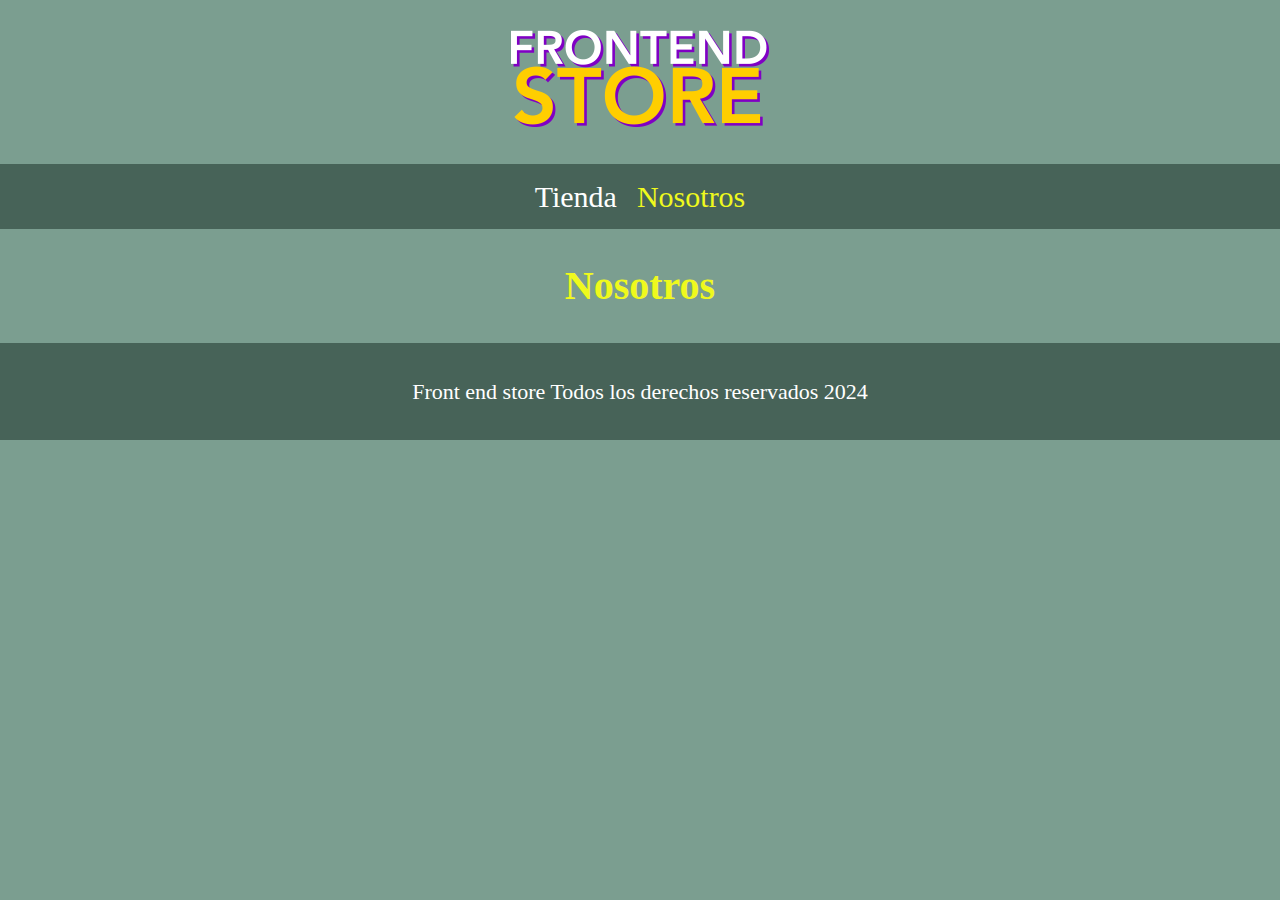
==== nosotros.html @ 721c060c "se termino de estilar el nav y el subtitulo" ====
<!DOCTYPE html>
<html lang="en">
<head>
    <meta charset="UTF-8">
    <meta name="viewport" content="width=device-width, initial-scale=1.0">
    <title>Store</title>
    <link rel="stylesheet" href="./css/normalize.css">
    <link rel="preconnect" href="https://fonts.googleapis.com">
    <link rel="preconnect" href="https://fonts.gstatic.com" crossorigin>
    <link href="https://fonts.googleapis.com/css2?family=Staatliches&display=swap" rel="stylesheet">
    <link rel="stylesheet" href="./css/style.css">
</head>
<body>
    
    <header class="header">
        <a href="index.html">
            <img class="header__logo" src="./img/logo.png" alt="Logotipo">
        </a>
    </header>

    <nav class="navegacion">
        <a class="navegacion__enlace" href="index.html">Tienda</a>
        <a class="navegacion__enlace navegaccion__enlace--activo" href="nosotros.html">Nosotros</a>
    </nav>

    <main class="contenedor">
        <h1>Nosotros</h1>
    </main>

    <footer class="footer">
        <p class="footer__texto">Front end store Todos los derechos reservados 2024</p>
    </footer>

</body>
</html>
---- css/style.css ----
:root {
    --primario: #7B9E90;
    --PrimarioOscuro: #476358;
    --secundario: #EFF91D;
    --secundarioOscuro: #CBD419;
    --blanco: #fff;
    --negro: #000;

    --fuentePrincipal: .staatliches-regular {
        font-family: "Staatliches", sans-serif;
        font-weight: 400;
        font-style: normal;
      }     
}

html {
    box-sizing: border-box;
    font-size: 62.5%;  /*1 rem = 10px*/
}
*, *:before, *:after {
    box-sizing: inherit;
}

/*Globales */

body {
  background-color: var(--primario);
  font-size: 1.6rem;
  line-height: 1.5; /*interlineado*/
}

p {
  font-size: 1.8rem;
  font-family: Arial, Helvetica, sans-serif;
  color: var(--blanco);
}

a {
  text-decoration: none;
}

img {
  max-width: 100%; /*la imagen vuelve a su tamaño mas pequeño*/
}

.contenedor {
  max-width: 120rem; /*define el tamaño maximo que un elemnto puede tener*/
  margin: 0 auto;  /*para centrar el contenido*/
}

/*HEADINGS*/

h1, h2, h3 {
  text-align: center;
  color: var(--secundario);
  font-family: var(--fuentePrincipal);
}

h1 {
  font-size: 4rem;
}

h2 {
  font-size: 3.2rem;
}

h3 {
  font-size: 2.4rem;
}

/*HEADER*/

.header {
  display: flex;
  justify-content: center;

}

.header__logo {
  margin: 3rem 0;
}

/*Footer*/

.footer {
  background-color: var(--PrimarioOscuro);
  padding: 1rem 0;
  margin-top: 2rem;
}

.footer__texto {
  font-family: var(--fuentePrincipal);
  font-size: 2.2rem;
  text-align: center;
}

/*Navegacion*/

.navegacion {
  background-color: var(--PrimarioOscuro);
  padding: 1rem 0; /*1 rem arriba y abajo e izquierda y derecha 0*/
  display:flex;
  justify-content: center; /*para centrar el contenido*/
  gap: 2rem;             /*separa cada uno de los elementos en 2 rem esto solo se ocupa en flexbox*/
}

.navegacion__enlace {
  font-family: var(--fuentePrincipal);
  color: var(--blanco);
  font-size: 3rem;
}

.navegaccion__enlace--activo,
.navegacion__enlace:hover {
  color: var(--secundario);
}
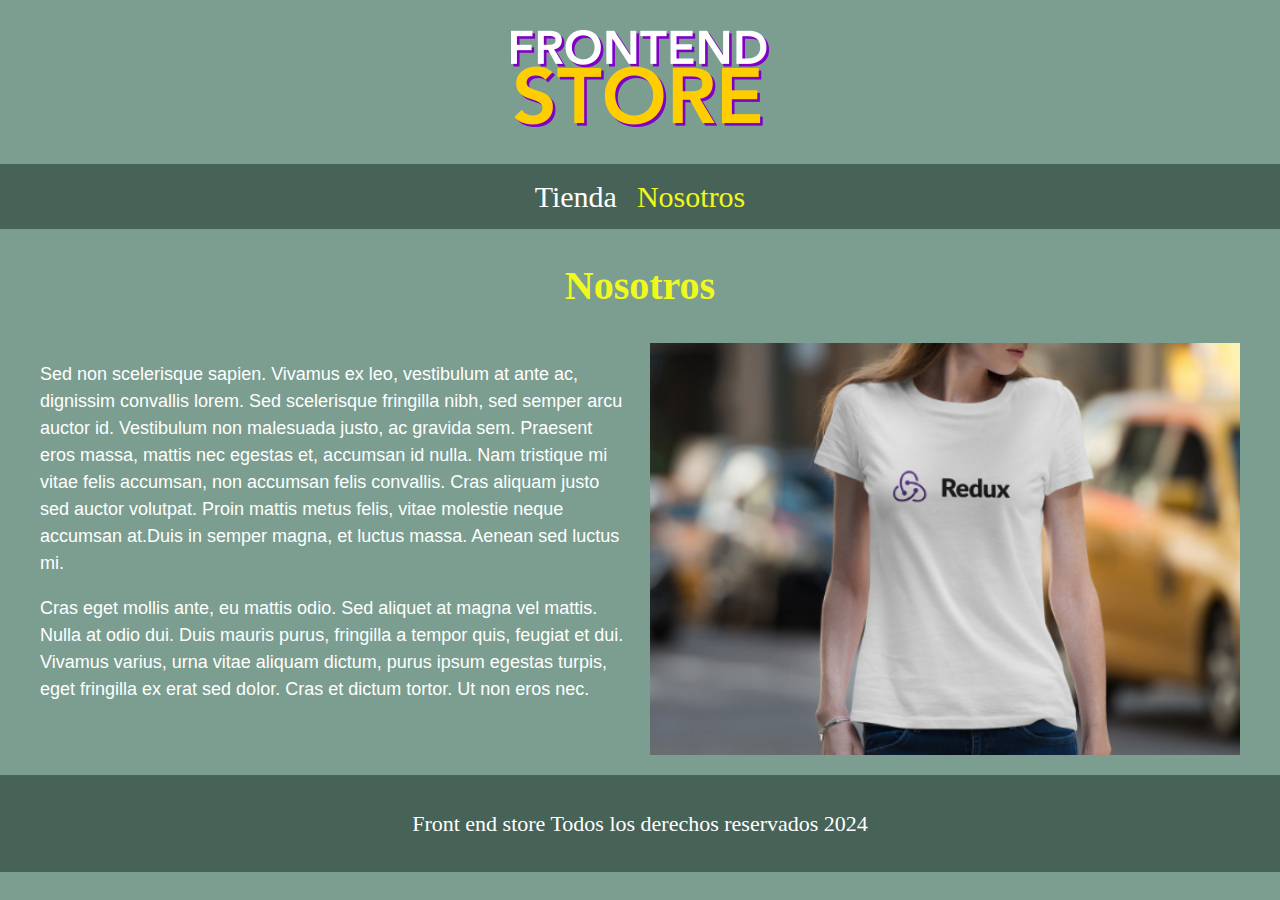
==== commit 81cfeaed: "Creando la pagina nosotros" ====
--- a/nosotros.html
+++ b/nosotros.html
@@ -25,6 +25,24 @@
 
     <main class="contenedor">
         <h1>Nosotros</h1>
+
+        <div class="nosotros">
+            <div class="nosotros__contenido">
+                <P>
+                    Sed non scelerisque sapien. Vivamus ex leo, vestibulum at ante ac, dignissim convallis lorem. Sed scelerisque 
+                    fringilla nibh, sed semper arcu auctor id. Vestibulum non malesuada justo, ac gravida sem. Praesent eros massa, 
+                    mattis nec egestas et, accumsan id nulla. Nam tristique mi vitae felis accumsan, non accumsan felis convallis. 
+                    Cras aliquam justo sed auctor volutpat. Proin mattis metus felis, vitae molestie neque accumsan at.Duis in semper 
+                    magna, et luctus massa. Aenean sed luctus mi.</P>
+
+                <p>
+                    Cras eget mollis ante, eu mattis odio. Sed aliquet at magna vel mattis. Nulla at odio dui. Duis mauris purus, fringilla
+                    a tempor quis, feugiat et dui. Vivamus varius, urna vitae aliquam dictum, purus ipsum egestas turpis, eget fringilla ex
+                    erat sed dolor. Cras et dictum tortor. Ut non eros nec.</p>
+
+            </div>
+            <img class="nosotros__imagen" src="img/nosotros.jpg" alt="imagen nosotros">
+        </div>
     </main>
 
     <footer class="footer">
--- a/css/style.css
+++ b/css/style.css
@@ -84,8 +84,8 @@
 
 .footer {
   background-color: var(--PrimarioOscuro);
-  padding: 1rem 0;
-  margin-top: 2rem;
+  padding: 1rem 0; /*1 rem arriba y bajo y 0 izquierda y derecha*/
+  margin-top: 2rem; /*Separación con el elemento de arriba*/
 }
 
 .footer__texto {
@@ -115,3 +115,105 @@
   color: var(--secundario);
 }
 
+/*Grid*/
+
+.grid {
+  display: grid;
+  grid-template-columns: repeat(2, 1fr);
+  gap: 2rem;
+}
+
+@media (min-width: 768px) {
+  .grid {
+    grid-template-columns: repeat(3, 1fr);
+  
+    
+  }
+  
+}
+
+/*Productos*/
+
+.producto { 
+  background-color: var(--PrimarioOscuro);
+  padding: 1rem;
+
+}
+
+.producto__imagen {
+  width: 100%; /*Toma el 100% de la imagen*/
+}
+
+.producto__nombre {
+    font-size: 4rem;
+}
+
+.producto__precio {
+  font-size: 2.8rem;
+  color: var(--secundarioOscuro);
+}
+
+.producto__nombre,
+.producto__precio {
+  font-family: var(--fuentePrincipal);
+  margin: 1rem 0;
+  text-align: center;
+  line-height: 1.2; /*interlineado*/
+}
+
+/*Graficos*/
+
+.grafico { /*se le da estilos*/
+  min-height: 30rem; /*altura minima*/
+  background-repeat: no-repeat; /*para que la imagen no se repita con el background-image*/
+  background-size: cover; /*para que la imagen llene todo el espacio (de los graficos que se agregaron)*/
+  grid-column: 1 / 3; /*numeros de izquierda a derecha */
+}
+
+.grafico--camisas {
+  grid-row: 2 / 3;  /*numeros de arriba hacia abajo */
+  background-image: url(../img/grafico1.jpg);
+}
+
+.grafico--node {
+  background-image: url(../img/grafico2.jpg);
+  grid-row: 8 / 9;
+}
+
+@media (min-width:768px ) {
+.grafico--node {
+  grid-row: 5 / 6;
+  grid-column: 2 / 4;
+} 
+}
+
+/* Nosotros */
+
+.nosotros {
+  display: grid;
+  grid-template-rows: repeat(2, auto); /*crea dos columnas exactamente iguales auto para que no haya espacio entre la imagen y el texto*/
+
+}
+
+@media (min-width: 768px) { /*se pone dentro de un mediaquerie*/ 
+  .nosotros {
+    
+    grid-template-columns: repeat(2, 1fr); /*crea dos columnagis*/
+    column-gap: 2rem; /*separación de las dos columnas*/
+  }  
+}
+
+.nosotros__contenido {
+
+}
+
+.nosotros__imagen {
+  grid-row: 1 / 2;
+  width: 100%; /*para que tome todo el espacio disponible*/
+}
+
+@media (min-width: 768px) {
+  .nosotros__imagen {
+    grid-column: 2 / 3;
+  }
+}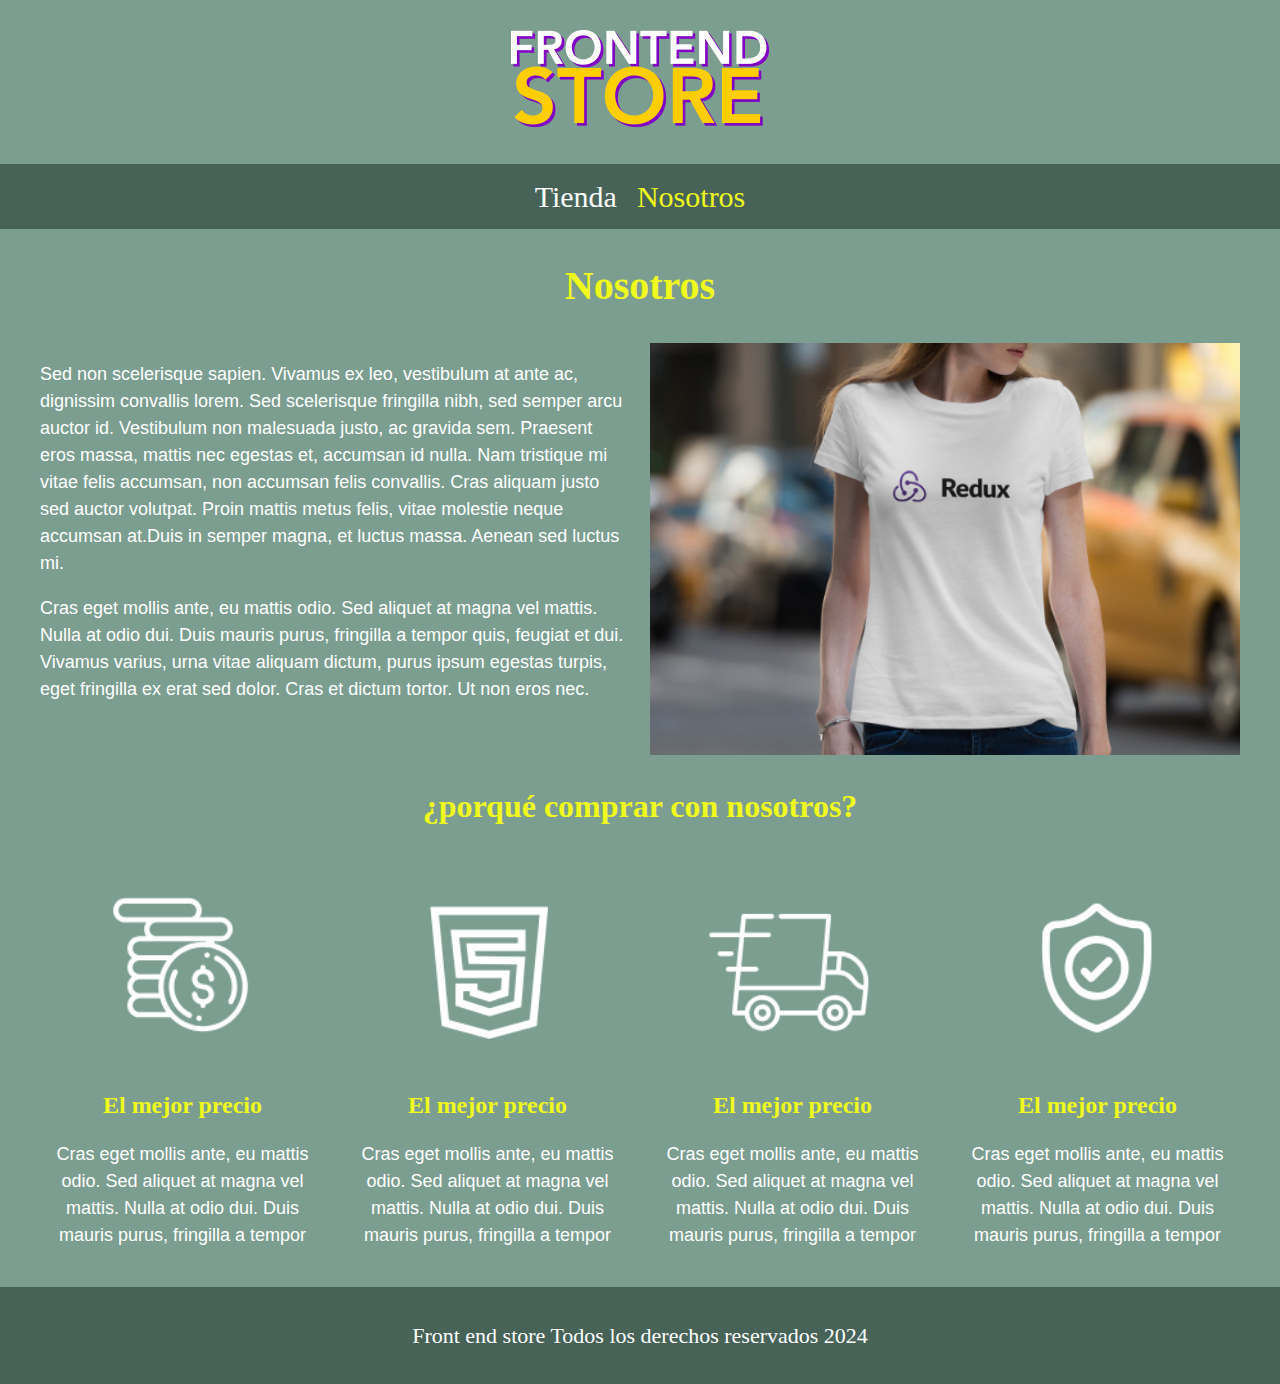
==== commit fe03995a: "creando la secciòn nosotros con iconos" ====
--- a/nosotros.html
+++ b/nosotros.html
@@ -45,6 +45,42 @@
         </div>
     </main>
 
+    <section class="contenedor comprar">
+        <h2 class="comprar__titulo">¿porqué comprar con nosotros?</h2>
+
+        <div class="bloques">
+            <div class="bloque">
+                <img class="bloque__imagen" src="img/icono_1.png" alt="porque comprar">
+                <h3 class="bloque__titulo">El mejor precio</h3>
+                <p>Cras eget mollis ante, eu mattis odio. Sed aliquet at magna vel mattis. Nulla at odio dui. Duis mauris purus, fringilla
+                    a tempor</p>
+            </div>  <!--.Bloque-->
+
+            <div class="bloque">
+                <img class="bloque__imagen" src="img/icono_2.png" alt="para desarrolladores">
+                <h3 class="bloque__titulo">El mejor precio</h3>
+                <p>Cras eget mollis ante, eu mattis odio. Sed aliquet at magna vel mattis. Nulla at odio dui. Duis mauris purus, fringilla
+                    a tempor</p>
+            </div>  <!--.Bloque-->
+
+            <div class="bloque">
+                <img class="bloque__imagen" src="img/icono_3.png" alt="Envio">
+                <h3 class="bloque__titulo">El mejor precio</h3>
+                <p>Cras eget mollis ante, eu mattis odio. Sed aliquet at magna vel mattis. Nulla at odio dui. Duis mauris purus, fringilla
+                    a tempor</p>
+            </div>  <!--.Bloque-->
+
+            <div class="bloque">
+                <img class="bloque__imagen" src="img/icono_4.png" alt="porque comprar">
+                <h3 class="bloque__titulo">El mejor precio</h3>
+                <p>Cras eget mollis ante, eu mattis odio. Sed aliquet at magna vel mattis. Nulla at odio dui. Duis mauris purus, fringilla
+                    a tempor</p>
+            </div>  <!--.Bloque-->
+
+        </div> <!--Bloques-->
+
+    </section>
+        
     <footer class="footer">
         <p class="footer__texto">Front end store Todos los derechos reservados 2024</p>
     </footer>
--- a/css/style.css
+++ b/css/style.css
@@ -216,4 +216,30 @@
   .nosotros__imagen {
     grid-column: 2 / 3;
   }
+}
+
+/*Bloques*/
+
+.bloques {
+  display: grid;
+  grid-template-columns: repeat(2, 1fr);
+  gap: 2rem;
+}
+
+@media (min-width: 768px) {
+  .bloques {
+    grid-template-columns: repeat(4, 1fr);
+  }
+}
+
+.bloque {
+  text-align: center;
+}
+
+.bloque__titulo {
+  margin: 0;
+}
+
+.bloque__imagen {
+  width: 100%;
 }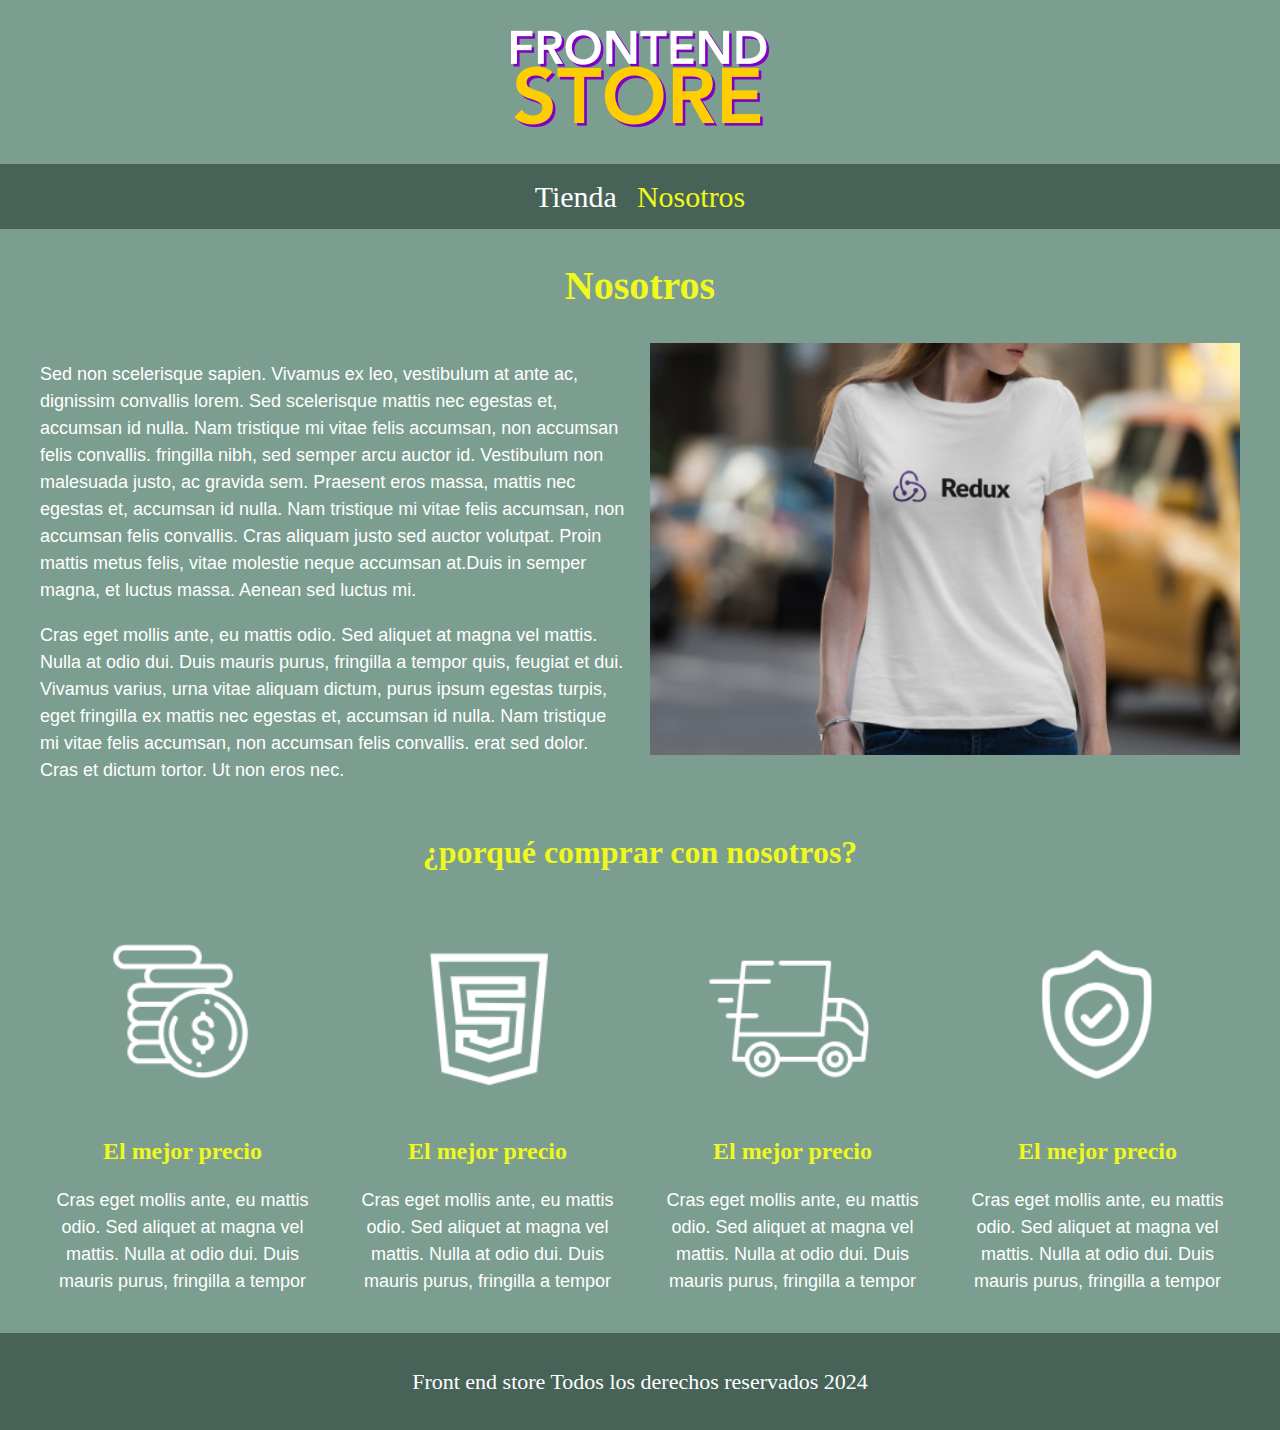
==== commit 90b205fb: "añadiendo la opción de producto" ====
--- a/nosotros.html
+++ b/nosotros.html
@@ -29,7 +29,8 @@
         <div class="nosotros">
             <div class="nosotros__contenido">
                 <P>
-                    Sed non scelerisque sapien. Vivamus ex leo, vestibulum at ante ac, dignissim convallis lorem. Sed scelerisque 
+                    Sed non scelerisque sapien. Vivamus ex leo, vestibulum at ante ac, dignissim convallis lorem. Sed scelerisque
+                    mattis nec egestas et, accumsan id nulla. Nam tristique mi vitae felis accumsan, non accumsan felis convallis.  
                     fringilla nibh, sed semper arcu auctor id. Vestibulum non malesuada justo, ac gravida sem. Praesent eros massa, 
                     mattis nec egestas et, accumsan id nulla. Nam tristique mi vitae felis accumsan, non accumsan felis convallis. 
                     Cras aliquam justo sed auctor volutpat. Proin mattis metus felis, vitae molestie neque accumsan at.Duis in semper 
@@ -38,6 +39,7 @@
                 <p>
                     Cras eget mollis ante, eu mattis odio. Sed aliquet at magna vel mattis. Nulla at odio dui. Duis mauris purus, fringilla
                     a tempor quis, feugiat et dui. Vivamus varius, urna vitae aliquam dictum, purus ipsum egestas turpis, eget fringilla ex
+                    mattis nec egestas et, accumsan id nulla. Nam tristique mi vitae felis accumsan, non accumsan felis convallis. 
                     erat sed dolor. Cras et dictum tortor. Ut non eros nec.</p>
 
             </div>
--- a/css/style.css
+++ b/css/style.css
@@ -192,12 +192,10 @@
 .nosotros {
   display: grid;
   grid-template-rows: repeat(2, auto); /*crea dos columnas exactamente iguales auto para que no haya espacio entre la imagen y el texto*/
-
 }
 
 @media (min-width: 768px) { /*se pone dentro de un mediaquerie*/ 
   .nosotros {
-    
     grid-template-columns: repeat(2, 1fr); /*crea dos columnagis*/
     column-gap: 2rem; /*separación de las dos columnas*/
   }  
@@ -237,9 +235,10 @@
 }
 
 .bloque__titulo {
-  margin: 0;
+  margin: 0; /*sin margen entre y la imagen*/
 }
 
 .bloque__imagen {
-  width: 100%;
-}+  width: 100%; /*imagenes mas grandes*/
+} 
+
